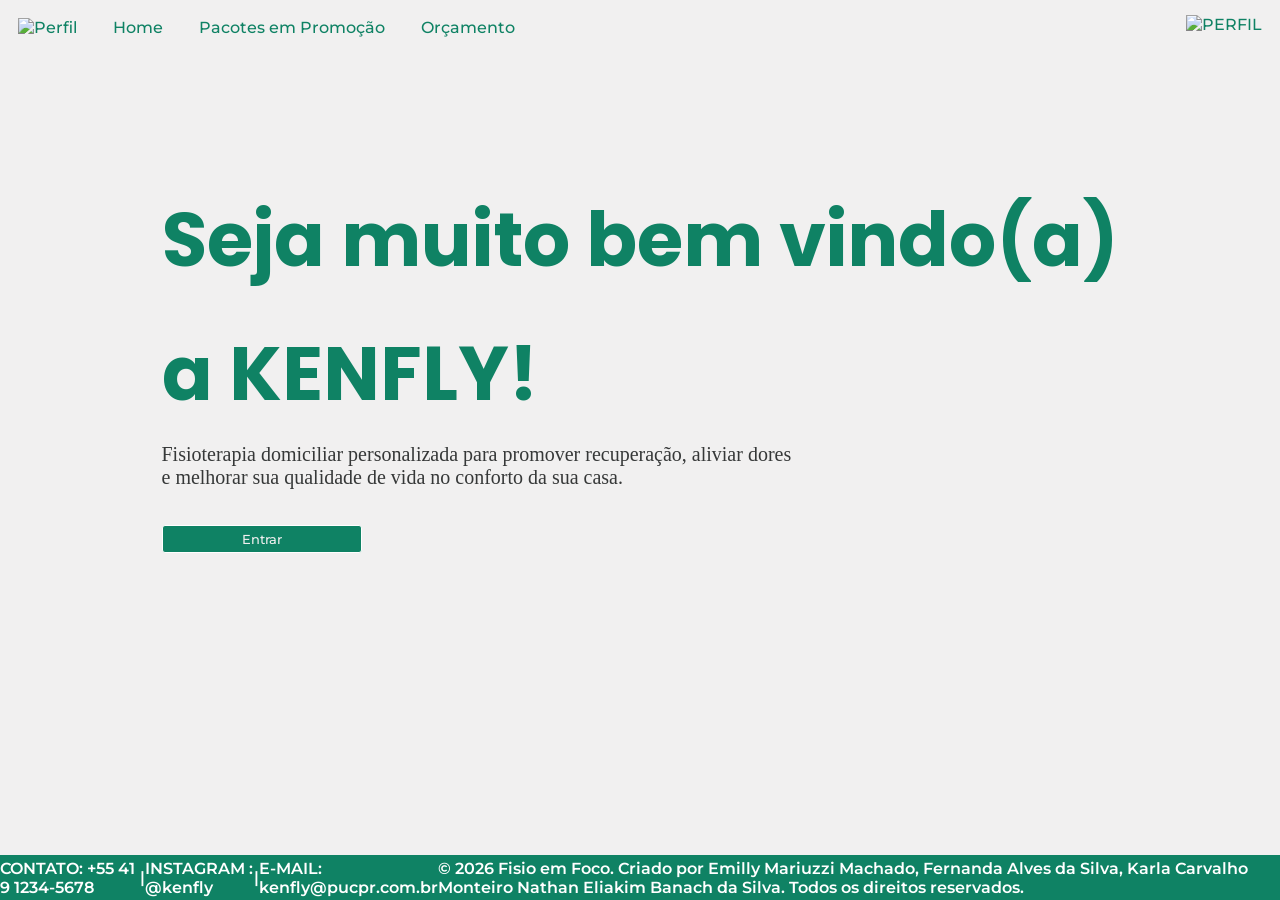
==== index.html @ cc4c3c07 "Meu primeiro envio" ====
<!DOCTYPE html>
<html lang="PT-BR">
<head>
    <meta charset="UTF-8">
    <meta name="viewport" content="width=device-width, initial-scale=1.0">
    <title>Estrutura Site fisioterapia | HOME</title>
    <link rel ='stylesheet' href="../css/style.css"> 
</head>
<body>
<header>
  <nav>
    <ul>
      
    <a href="fisioterapia_perfil.html">
      <img src="../imagens/estrutura/account.png" alt="Perfil" width="64">
    </a>
      <li><a href="index.html">Home</a></li>
      <li><a href="#">Pacotes em Promoção</a></li>
      <li><a href="#">Orçamento</a></li>
    </ul>
    
    <div class="img-nav">
      <a href="#"><img src="../imagens/estrutura/fisio-em-foco-logo-final.svg" alt="PERFIL" width="300px"></a>
      </div>

  </nav>
  </header>
<section class ='tela-inicial'>
  
  <div id="main-content">
    <h1>Seja muito bem vindo(a) <br> <br> a KENFLY!</h1>
      <br><br>
    <p>Fisioterapia domiciliar personalizada para promover recuperação, aliviar dores <br> e melhorar sua qualidade de vida no conforto da sua casa.</p>
    <br><br>
    <a href="#"><button>Entrar</button></a>
  </div>
  
</section>

<footer>
  <span>CONTATO: +55 41 9 1234-5678 </span>|
  <span>INSTAGRAM : @kenfly </span>|
  <span>E-MAIL: kenfly@pucpr.com.br</span>
  <br>
    <span>© 2026 Fisio em Foco. Criado por Emilly Mariuzzi Machado, Fernanda Alves da Silva, Karla Carvalho Monteiro Nathan Eliakim Banach da Silva. Todos os direitos reservados.</span>
</footer>

</body>
</html>
---- css/style.css ----
@import url('https://fonts.googleapis.com/css2?family=Montserrat:ital,wght@0,100..900;1,100..900&family=Poppins:ital,wght@0,100;0,200;0,300;0,400;0,500;0,600;0,700;0,800;0,900;1,100;1,200;1,300;1,400;1,500;1,600;1,700;1,800;1,900&display=swap');

*{
  margin: 0;
  padding: 0;
  box-sizing: border-box;
}

body{
  background-color: rgb(241, 240, 240);
  min-height: 100vh;
  display: flex;
  flex-direction: column;

}

header{
  height: 10%;

}

header nav{
  display: flex;
  justify-content: space-between;
  padding: 15px;
  font-family: "Montserrat", sans-serif;
  font-optical-sizing: auto;
  font-weight: 500;
  font-style: normal;
}

header ul{
  display: flex;
  list-style: none;
  gap: 30px;
  justify-content: center;
  align-items: center;
}




header a{
  text-decoration: none;
  color: rgb(15, 130, 100);
  padding: 3px;
}

header li a:hover{
  color: rgb(241, 240, 240);
  background-color: #0f8264d2;
  padding: 3px;
  border-radius: 3px;
}

.tela-inicial{
  display: flex;
  align-items: center;
  justify-content: center;
  margin: auto auto;

}

.tela-inicial h1{
  font-family: "Poppins", sans-serif;
  font-weight: 700;
  font-style: normal;
  font-size: 75px;
  color: rgb(15, 130, 100);
  line-height: 67px;
}

.tela-inicial p{
  color: rgb(54, 56, 56);
  text-align: start;
  font-size: 20px;

}

#main-content button{
  background-color: rgb(15, 130, 100);
  color: rgb(241, 240, 240);
  padding: 5px;
  border: 1px solid #fff;
  width: 200px;
  border-radius: 3px;
  font-family: "Montserrat", sans-serif;
  font-optical-sizing: auto;
  font-weight: 500;
  font-style: normal;
}

#main-content button:hover{
  color: rgb(15, 130, 100);
  background-color: rgb(241, 240, 240);
  border: 1px solid rgb(15, 130, 100);
  border-top-left-radius: 10px;
  border-bottom-right-radius: 10px;
  transition: ease 0.5s;

  
}







footer{
  margin-top: auto;
  display: flex;
  align-items: center;
  justify-content: center;
  background-color: rgb(15, 130, 100);
  height: 5vh;
  color: #fff;
  font-family: "Montserrat", sans-serif;
  font-optical-sizing: auto;
  font-weight: 600;
  font-style: normal;
}
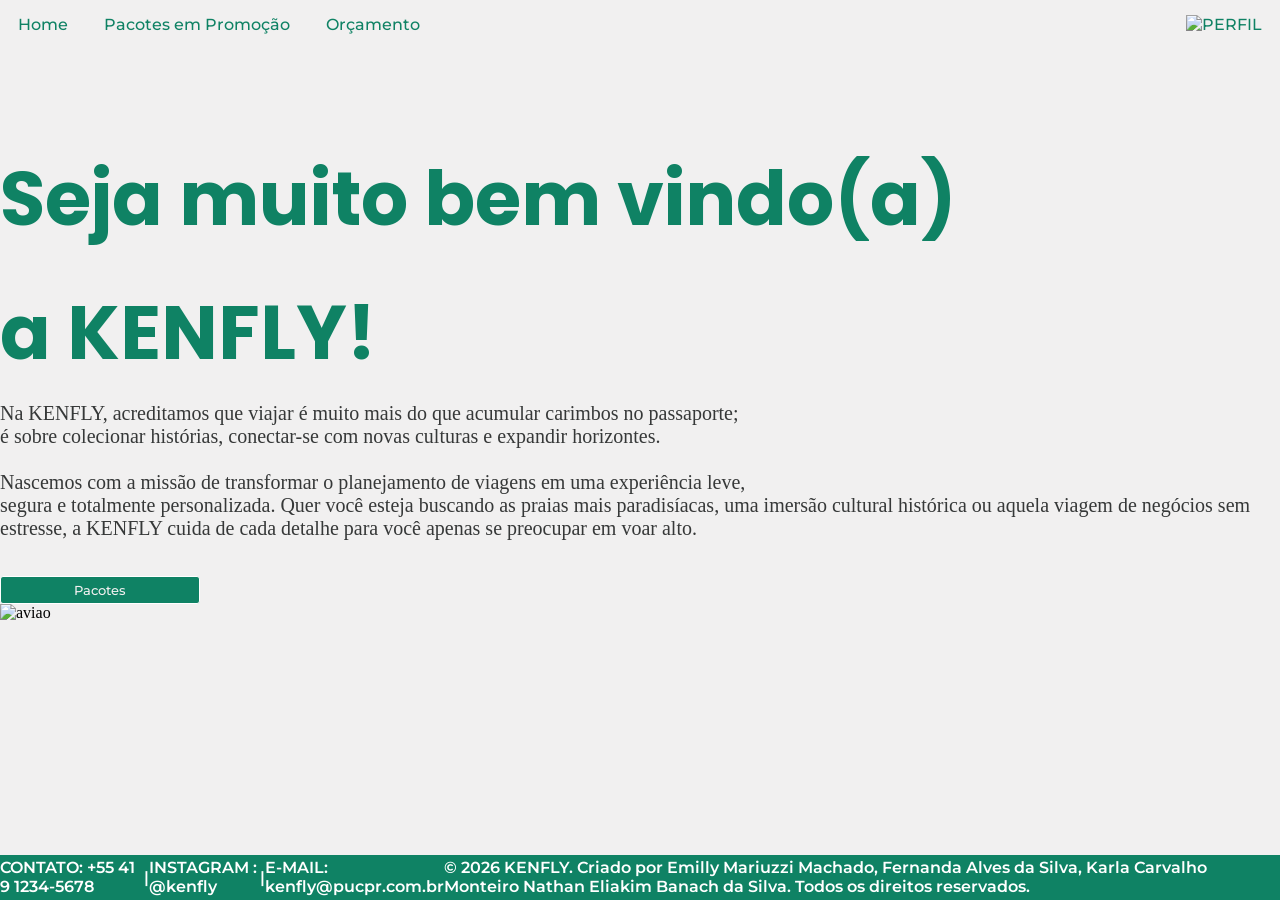
==== commit 97278cce: "Update index.html" ====
--- a/index.html
+++ b/index.html
@@ -10,17 +10,13 @@
 <header>
   <nav>
     <ul>
-      
-    <a href="fisioterapia_perfil.html">
-      <img src="../imagens/estrutura/account.png" alt="Perfil" width="64">
-    </a>
       <li><a href="index.html">Home</a></li>
       <li><a href="#">Pacotes em Promoção</a></li>
       <li><a href="#">Orçamento</a></li>
     </ul>
     
     <div class="img-nav">
-      <a href="#"><img src="../imagens/estrutura/fisio-em-foco-logo-final.svg" alt="PERFIL" width="300px"></a>
+      <a href="#"><img src="../imagens/kenfly_logo.png" alt="PERFIL" width="300px"></a>
       </div>
 
   </nav>
@@ -30,9 +26,16 @@
   <div id="main-content">
     <h1>Seja muito bem vindo(a) <br> <br> a KENFLY!</h1>
       <br><br>
-    <p>Fisioterapia domiciliar personalizada para promover recuperação, aliviar dores <br> e melhorar sua qualidade de vida no conforto da sua casa.</p>
+    <p>Na KENFLY, acreditamos que viajar é muito mais do que acumular carimbos no passaporte; <br>
+      é sobre colecionar histórias, conectar-se com novas culturas e expandir horizontes.
     <br><br>
-    <a href="#"><button>Entrar</button></a>
+      Nascemos com a missão de transformar o planejamento de viagens em uma experiência leve,<br>
+      segura e totalmente personalizada. Quer você esteja buscando as praias mais paradisíacas,
+      uma imersão cultural histórica ou aquela viagem de negócios sem estresse, a KENFLY cuida de 
+      cada detalhe para você apenas se preocupar em voar alto. </p>
+    <br><br>
+    <a href="#"><button>Pacotes</button></a>
+    <aside><img src="../imagens/aviao.jpg" alt="aviao"></aside>
   </div>
   
 </section>
@@ -42,8 +45,8 @@
   <span>INSTAGRAM : @kenfly </span>|
   <span>E-MAIL: kenfly@pucpr.com.br</span>
   <br>
-    <span>© 2026 Fisio em Foco. Criado por Emilly Mariuzzi Machado, Fernanda Alves da Silva, Karla Carvalho Monteiro Nathan Eliakim Banach da Silva. Todos os direitos reservados.</span>
+    <span>© 2026 KENFLY. Criado por Emilly Mariuzzi Machado, Fernanda Alves da Silva, Karla Carvalho Monteiro Nathan Eliakim Banach da Silva. Todos os direitos reservados.</span>
 </footer>
 
 </body>
-</html>+</html>
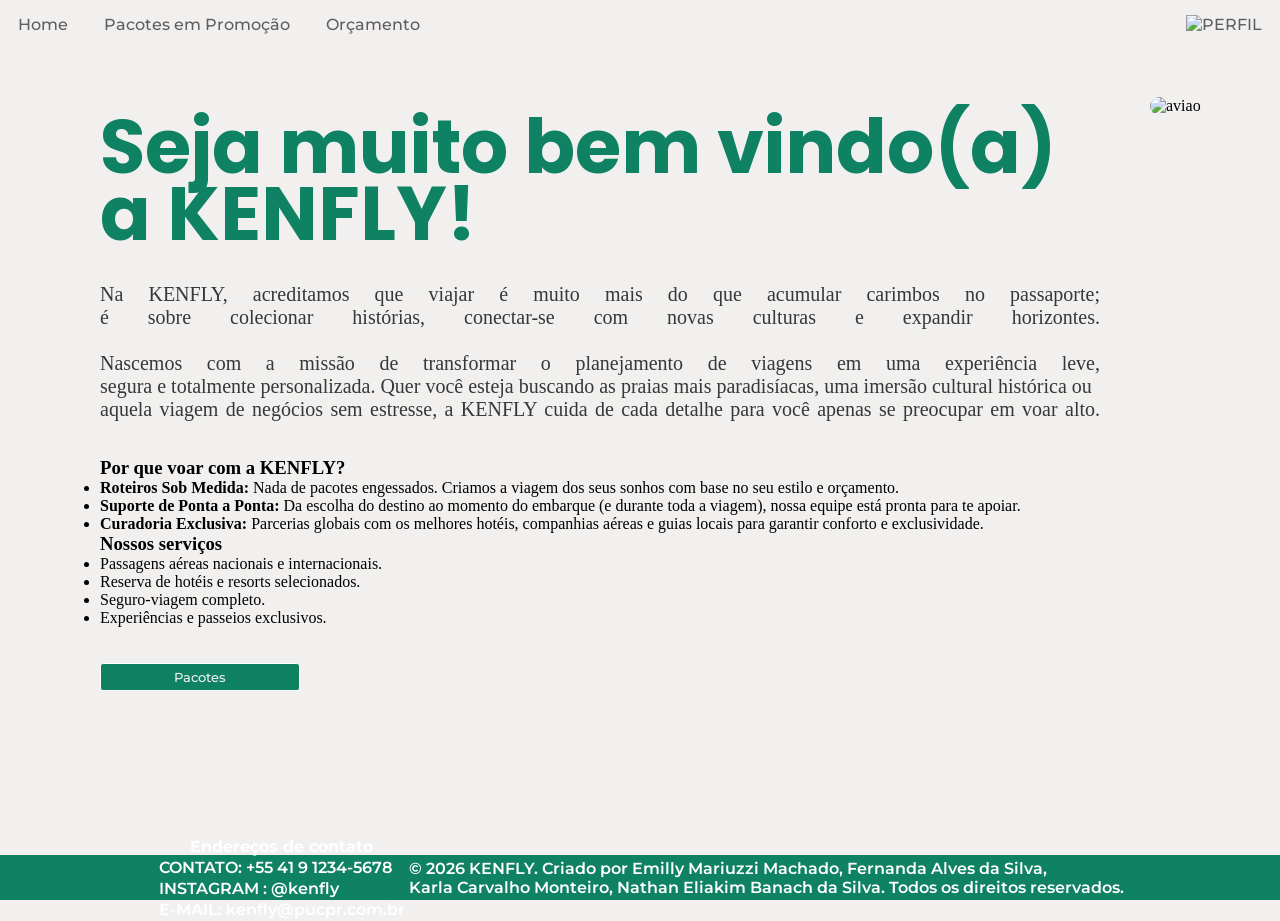
==== commit 9b5c6bb8: "Update index.html" ====
--- a/index.html
+++ b/index.html
@@ -24,7 +24,7 @@
 <section class ='tela-inicial'>
   
   <div id="main-content">
-    <h1>Seja muito bem vindo(a) <br> <br> a KENFLY!</h1>
+    <h1>Seja muito bem vindo(a) <br> a KENFLY!</h1>
       <br><br>
     <p>Na KENFLY, acreditamos que viajar é muito mais do que acumular carimbos no passaporte; <br>
       é sobre colecionar histórias, conectar-se com novas culturas e expandir horizontes.
@@ -34,18 +34,48 @@
       uma imersão cultural histórica ou aquela viagem de negócios sem estresse, a KENFLY cuida de 
       cada detalhe para você apenas se preocupar em voar alto. </p>
     <br><br>
-    <a href="#"><button>Pacotes</button></a>
     <aside><img src="../imagens/aviao.jpg" alt="aviao"></aside>
+    <article>
+      <h3>Por que voar com a KENFLY?</h3>
+      <ul>
+        <li><b>Roteiros Sob Medida:</b> Nada de pacotes engessados. Criamos a viagem dos seus sonhos com base no seu estilo e orçamento.</li>
+        <li><b>Suporte de Ponta a Ponta:</b> Da escolha do destino ao momento do embarque (e durante toda a viagem), nossa equipe está pronta para te apoiar.</li>
+        <li><b>Curadoria Exclusiva:</b> Parcerias globais com os melhores hotéis, companhias aéreas e guias locais para garantir conforto e exclusividade.</li>
+      </ul>
+    </article>
+
+    <article>
+      <h3> Nossos serviços</h3>
+      <ul>
+        <li>Passagens aéreas nacionais e internacionais.</li>
+        <li>Reserva de hotéis e resorts selecionados.</li>
+        <li>Seguro-viagem completo.</li>
+        <li>Experiências e passeios exclusivos.</li>
+      </ul>
+    </article>
+    <br><br><a href="#"><button>Pacotes</button></a>
   </div>
   
 </section>
-
+<br><br>
 <footer>
-  <span>CONTATO: +55 41 9 1234-5678 </span>|
-  <span>INSTAGRAM : @kenfly </span>|
-  <span>E-MAIL: kenfly@pucpr.com.br</span>
-  <br>
-    <span>© 2026 KENFLY. Criado por Emilly Mariuzzi Machado, Fernanda Alves da Silva, Karla Carvalho Monteiro Nathan Eliakim Banach da Silva. Todos os direitos reservados.</span>
+  <table>
+    <tr>
+      <th>Endereços de contato</th>
+      <th></th>
+    </tr>
+    <tr>
+      <td><span>CONTATO: +55 41 9 1234-5678 </span> </td>
+    </tr>
+    <tr>
+      <td><span> INSTAGRAM : @kenfly </span></td> 
+    </tr>
+    <tr>
+      <td><span>E-MAIL: kenfly@pucpr.com.br</span>
+    </tr>
+  </table>
+  <p>© 2026 KENFLY. Criado por Emilly Mariuzzi Machado, Fernanda Alves da Silva, <br>
+    Karla Carvalho Monteiro, Nathan Eliakim Banach da Silva. Todos os direitos reservados.</p>
 </footer>
 
 </body>
--- a/css/style.css
+++ b/css/style.css
@@ -7,7 +7,7 @@
 }
 
 body{
-  background-color: rgb(241, 240, 240);
+  background-color: #f2f0ef;
   min-height: 100vh;
   display: flex;
   flex-direction: column;
@@ -20,6 +20,7 @@
 }
 
 header nav{
+  align-items: center;
   display: flex;
   justify-content: space-between;
   padding: 15px;
@@ -42,7 +43,7 @@
 
 header a{
   text-decoration: none;
-  color: rgb(15, 130, 100);
+  color: #5e5e5e;
   padding: 3px;
 }
 
@@ -57,7 +58,8 @@
   display: flex;
   align-items: center;
   justify-content: center;
-  margin: auto auto;
+  margin: auto;
+  margin-left: 100px;
 
 }
 
@@ -74,7 +76,16 @@
   color: rgb(54, 56, 56);
   text-align: start;
   font-size: 20px;
+  text-align-last:justify ;
+  max-width: 1000px;
 
+}
+.tela-inicial img{
+  position: absolute;
+  display: flex;
+  border-radius: 100px;
+  margin-top: -360px;
+  margin-left: 1050px;
 }
 
 #main-content button{
@@ -119,4 +130,4 @@
   font-optical-sizing: auto;
   font-weight: 600;
   font-style: normal;
-}+}
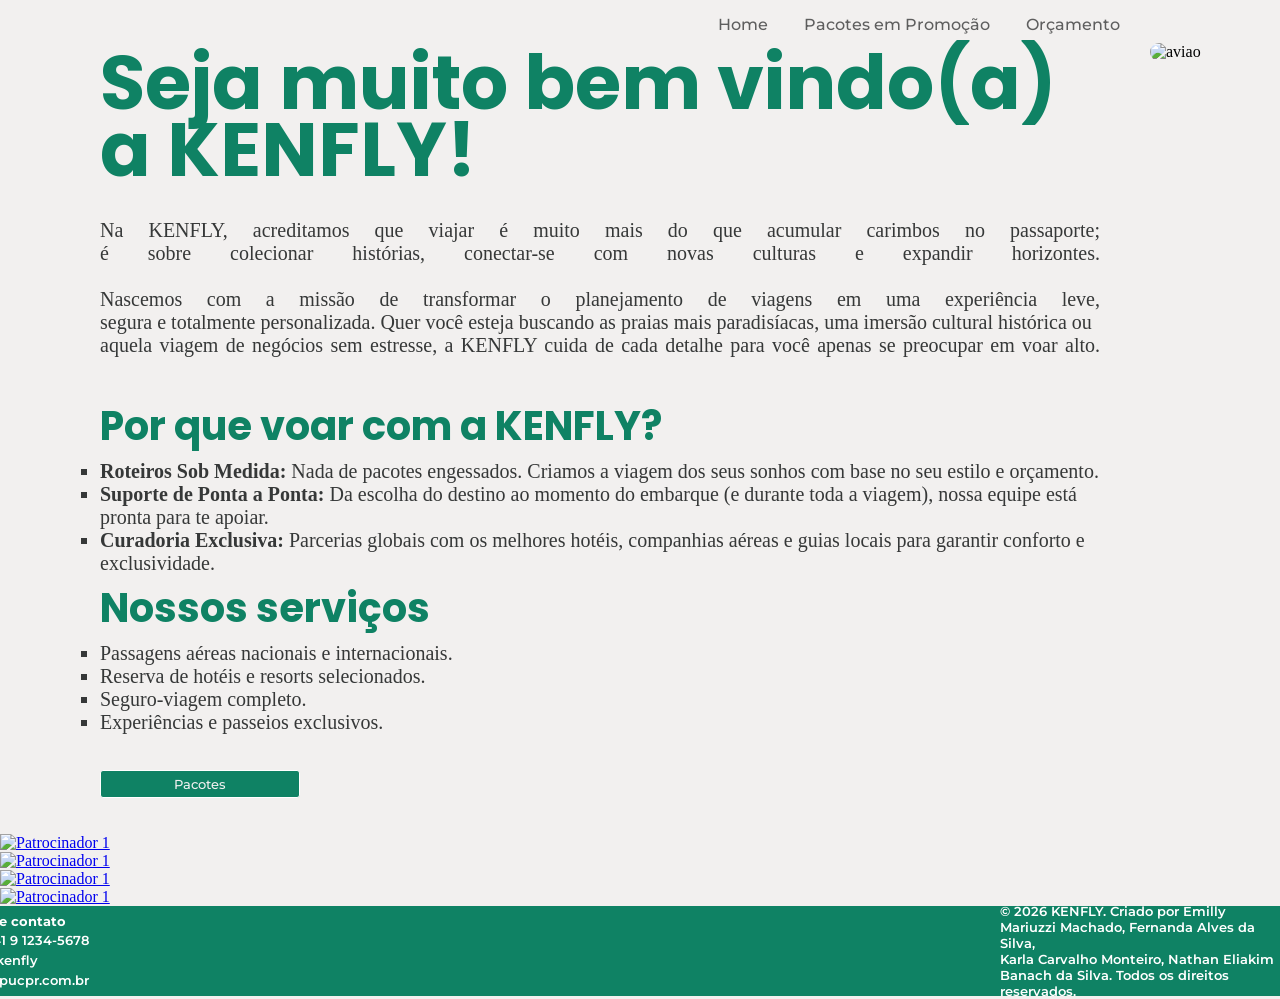
==== commit f433d51d: "Update index.html" ====
--- a/index.html
+++ b/index.html
@@ -3,7 +3,7 @@
 <head>
     <meta charset="UTF-8">
     <meta name="viewport" content="width=device-width, initial-scale=1.0">
-    <title>Estrutura Site fisioterapia | HOME</title>
+    <title>Estrutura Site Viagens | HOME</title>
     <link rel ='stylesheet' href="../css/style.css"> 
 </head>
 <body>
@@ -11,8 +11,8 @@
   <nav>
     <ul>
       <li><a href="index.html">Home</a></li>
-      <li><a href="#">Pacotes em Promoção</a></li>
-      <li><a href="#">Orçamento</a></li>
+      <li><a href="pacotes.html">Pacotes em Promoção</a></li>
+      <li><a href="orcamento.html">Orçamento</a></li>
     </ul>
     
     <div class="img-nav">
@@ -35,6 +35,7 @@
       cada detalhe para você apenas se preocupar em voar alto. </p>
     <br><br>
     <aside><img src="../imagens/aviao.jpg" alt="aviao"></aside>
+    <aside> <img src="" alt=""></aside>
     <article>
       <h3>Por que voar com a KENFLY?</h3>
       <ul>
@@ -55,9 +56,24 @@
     </article>
     <br><br><a href="#"><button>Pacotes</button></a>
   </div>
+
   
 </section>
 <br><br>
+ <div class="container-patrocinadores">
+  <div class="logo-patrocinador">
+    <a href="https://www.localiza.com/brasil/pt-br"><img src="../imagens/localiza2.png" alt="Patrocinador 1"></a>
+  </div>
+  <div class="logo-patrocinador">
+    <a href="https://www.voeazul.com.br/br/pt/home"><img src="../imagens/azul3.svg" alt="Patrocinador 1"></a>
+  </div>
+  <div class="logo-patrocinador">
+    <a href="https://www.ifood.com.br/"><img src="../imagens/ifood.webp" alt="Patrocinador 1"></a>
+  </div>
+  <div class="logo-patrocinador">
+    <a href="https://www.trivago.com.br/"><img src="../imagens/trivago.png" alt="Patrocinador 1"></a>
+  </div>
+</div>
 <footer>
   <table>
     <tr>
--- a/css/style.css
+++ b/css/style.css
@@ -28,6 +28,7 @@
   font-optical-sizing: auto;
   font-weight: 500;
   font-style: normal;
+  margin-left: 700px;
 }
 
 header ul{
@@ -38,7 +39,10 @@
   align-items: center;
 }
 
-
+header nav img{
+  width: 200px;
+  margin-left: -1600px;;
+}
 
 
 header a{
@@ -84,9 +88,25 @@
   position: absolute;
   display: flex;
   border-radius: 100px;
-  margin-top: -360px;
+  margin-top: -350px;
   margin-left: 1050px;
 }
+.tela-inicial h3 {
+  font-family: "Poppins", sans-serif;
+  font-weight: 700;
+  font-style: normal;
+  font-size: 40px;
+  color: rgb(15, 130, 100);
+  line-height: 67px;
+}
+
+.tela-inicial li{
+  list-style: square;
+  color: rgb(54, 56, 56);
+  text-align: start;
+  font-size: 20px;
+  max-width: 1000px;
+  }
 
 #main-content button{
   background-color: rgb(15, 130, 100);
@@ -124,10 +144,27 @@
   align-items: center;
   justify-content: center;
   background-color: rgb(15, 130, 100);
-  height: 5vh;
+  height: 10vh;
   color: #fff;
   font-family: "Montserrat", sans-serif;
   font-optical-sizing: auto;
   font-weight: 600;
   font-style: normal;
+  font-size: smaller;
 }
+
+footer span{
+  justify-content: space-between;
+  
+}
+footer table{
+  display: flex;
+  position:absolute;
+  margin-left: -1300px;
+}
+footer table td{
+  padding: 1px;
+}
+footer p {
+  margin-left: 1000px;
+}
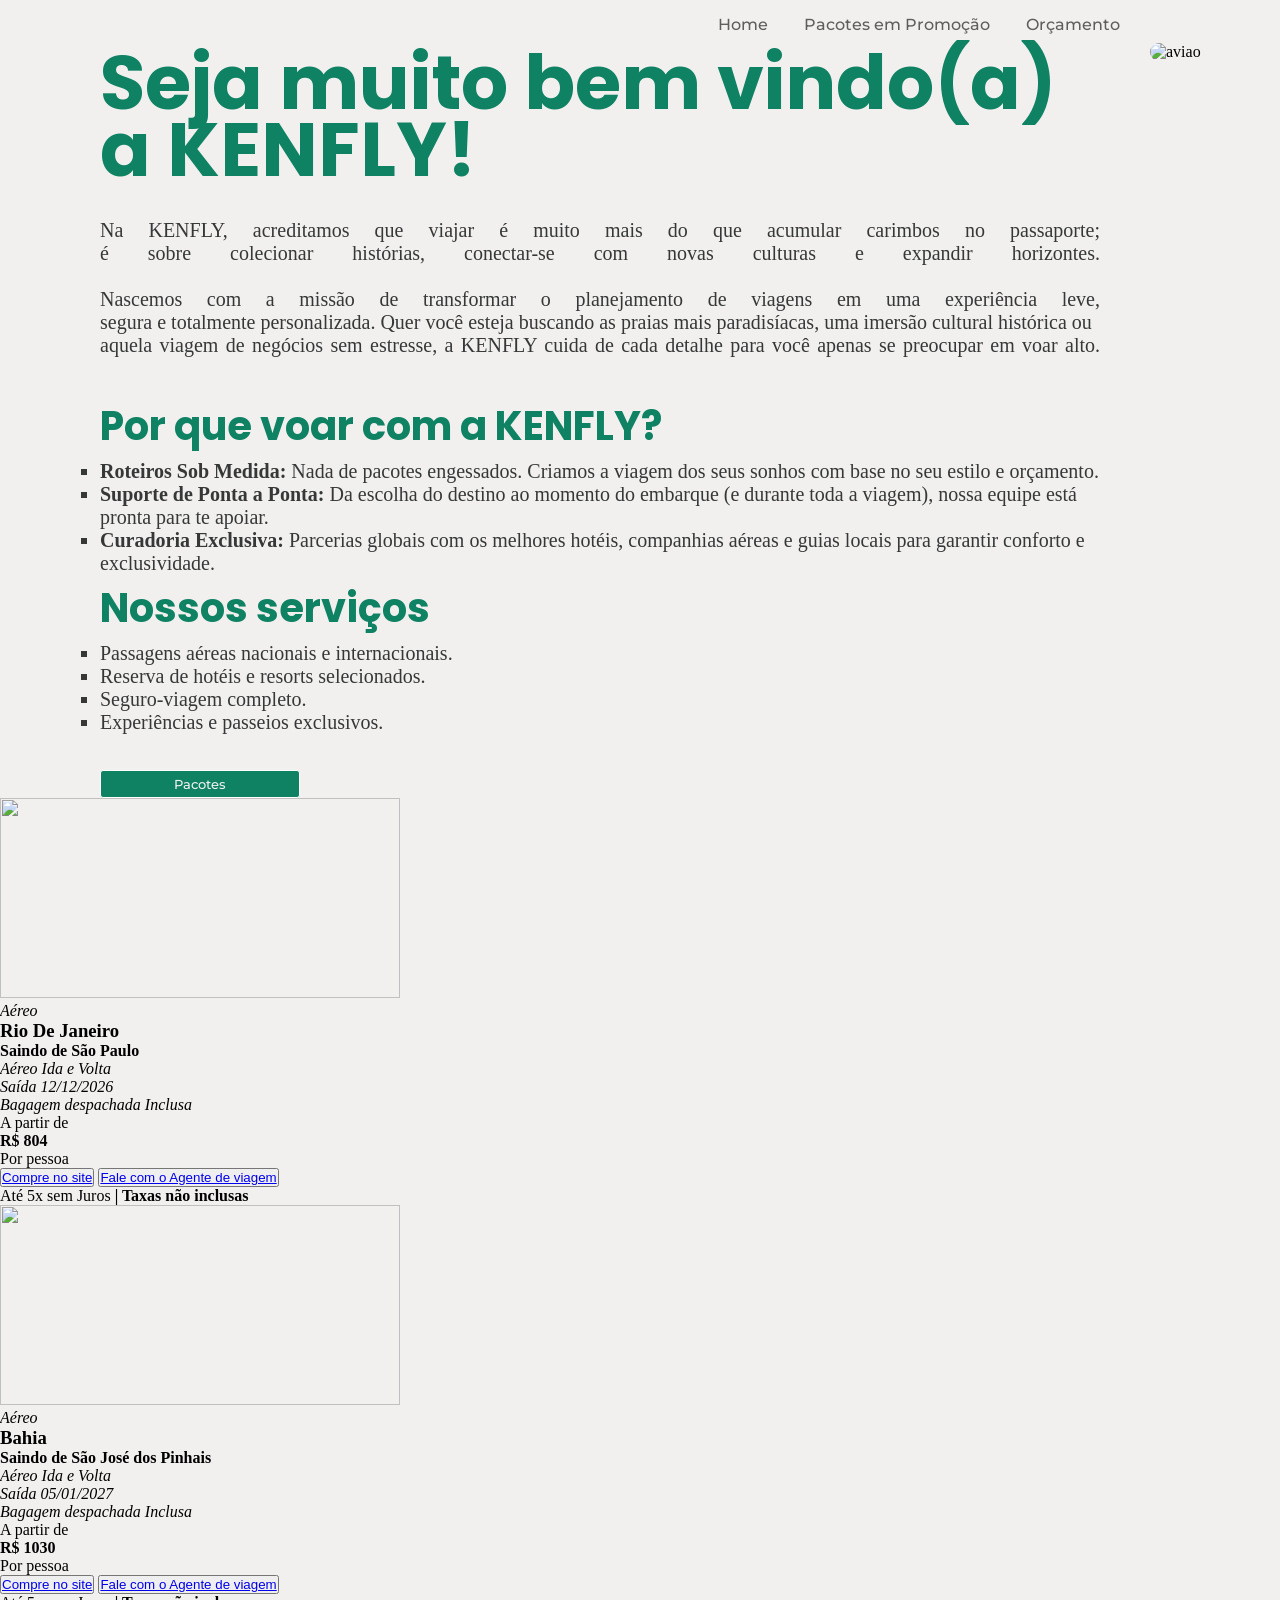
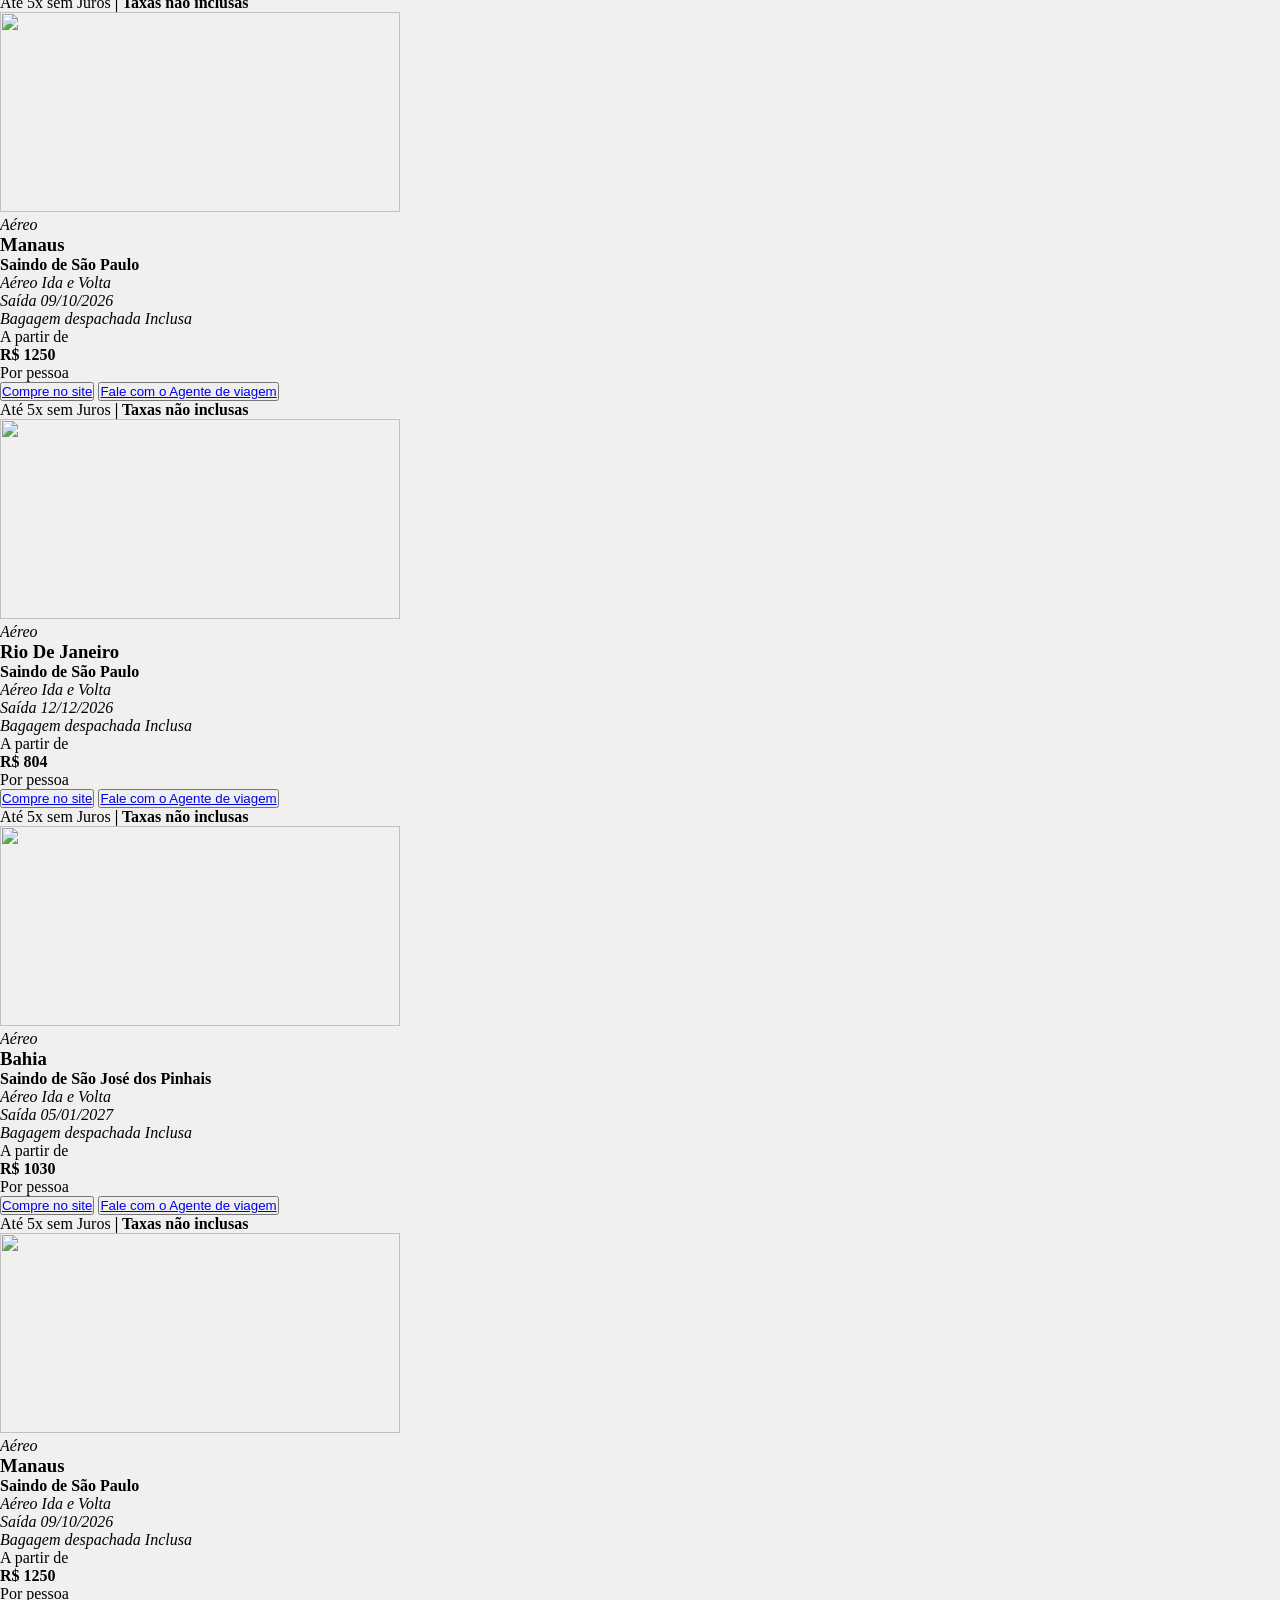
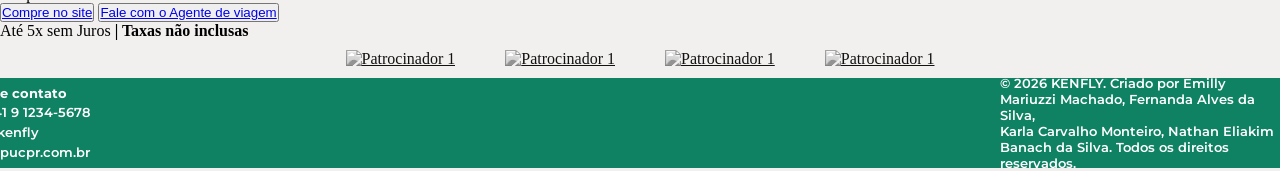
==== commit 7a228296: "Update index.html" ====
--- a/index.html
+++ b/index.html
@@ -16,7 +16,7 @@
     </ul>
     
     <div class="img-nav">
-      <a href="#"><img src="../imagens/kenfly_logo.png" alt="PERFIL" width="300px"></a>
+      <a href="#"><img src="../imagens/kenfly_logo.png" alt="LOGO" ></a>
       </div>
 
   </nav>
@@ -54,12 +54,184 @@
         <li>Experiências e passeios exclusivos.</li>
       </ul>
     </article>
-    <br><br><a href="#"><button>Pacotes</button></a>
+    <br><br><a href="pacotes.html"><button>Pacotes</button></a>
   </div>
 
   
 </section>
-<br><br>
+
+<section id="cards-viagens">
+    <div class="cards">
+        <div class="card">  
+            <img src="/imagens/riozinho.jpg" alt="" width="400px" height="200px">
+            <div class="card-items">
+                <p><i>Aéreo</i></p>
+                <h3>Rio De Janeiro</h3>
+                <p><b>Saindo de São Paulo</b></p>
+
+                <ul>
+                    <li><i>Aéreo Ida e Volta</i></li>
+                    <li><i>Saída 12/12/2026</i></li>
+                    <li><i>Bagagem despachada Inclusa</i></li>
+                </ul>
+
+                <ul>
+                    <li>A partir de</li>
+                    <li class="preco-viagem"><b>R$ 804</b></li>
+                    <li>Por pessoa</li>
+                </ul>
+            </div>
+
+                <div class="cards-btns">
+                    <button><a href="#">Compre no site</a></button>
+                    <button><a href="#">Fale com o Agente de viagem</a></button>
+                    <p id="tax">Até 5x sem Juros <b>| Taxas não inclusas</b></p>
+                </div>
+            
+        </div>
+
+        <div class="card">
+            <img src="/imagens/bahinha.jpg" alt="" width="400px" height="200px">
+            <div class="card-items">
+                <p><i>Aéreo</i></p>
+                <h3>Bahia</h3>
+                <p><b>Saindo de São José dos Pinhais</b></p>
+
+                <ul>
+                    <li><i>Aéreo Ida e Volta</i></li>
+                    <li><i>Saída 05/01/2027</i></li>
+                    <li><i>Bagagem despachada Inclusa</i></li>
+                </ul>
+
+                <ul>
+                    <li>A partir de</li>
+                    <li class="preco-viagem"><b>R$ 1030</b></li>
+                    <li>Por pessoa</li>
+                </ul>
+            </div>
+
+                <div class="cards-btns">
+                    <button><a href="#">Compre no site</a></button>
+                    <button><a href="#">Fale com o Agente de viagem</a></button>
+                    <p id="tax">Até 5x sem Juros <b>| Taxas não inclusas</b></p>
+                </div>
+        </div>
+
+        <div class="card">
+            <img src="/imagens/tigrinho.jpg" alt="" width="400px" height="200px">
+            <div class="card-items">
+                <p><i>Aéreo</i></p>
+                <h3>Manaus</h3>
+                <p><b>Saindo de São Paulo</b></p>
+
+                <ul>
+                    <li><i>Aéreo Ida e Volta</i></li>
+                    <li><i>Saída 09/10/2026</i></li>
+                    <li><i>Bagagem despachada Inclusa</i></li>
+                </ul>
+
+                <ul>
+                    <li>A partir de</li>
+                    <li class="preco-viagem"><b>R$ 1250</b></li>
+                    <li>Por pessoa</li>
+                </ul>
+            </div>
+
+                <div class="cards-btns">
+                    <button><a href="#">Compre no site</a></button>
+                    <button><a href="#">Fale com o Agente de viagem</a></button>
+                    <p id="tax">Até 5x sem Juros <b>| Taxas não inclusas</b></p>
+                </div>
+        </div>
+    </div>
+
+    <div class="cards">
+        <div class="card">  
+            <img src="/imagens/riozinho.jpg" alt="" width="400px" height="200px">
+            <div class="card-items">
+                <p><i>Aéreo</i></p>
+                <h3>Rio De Janeiro</h3>
+                <p><b>Saindo de São Paulo</b></p>
+
+                <ul>
+                    <li><i>Aéreo Ida e Volta</i></li>
+                    <li><i>Saída 12/12/2026</i></li>
+                    <li><i>Bagagem despachada Inclusa</i></li>
+                </ul>
+
+                <ul>
+                    <li>A partir de</li>
+                    <li class="preco-viagem"><b>R$ 804</b></li>
+                    <li>Por pessoa</li>
+                </ul>
+            </div>
+
+                <div class="cards-btns">
+                    <button><a href="#">Compre no site</a></button>
+                    <button><a href="#">Fale com o Agente de viagem</a></button>
+                    <p id="tax">Até 5x sem Juros <b>| Taxas não inclusas</b></p>
+                </div>
+            
+        </div>
+
+        <div class="card">
+            <img src="/imagens/bahinha.jpg" alt="" width="400px" height="200px">
+            <div class="card-items">
+                <p><i>Aéreo</i></p>
+                <h3>Bahia</h3>
+                <p><b>Saindo de São José dos Pinhais</b></p>
+
+                <ul>
+                    <li><i>Aéreo Ida e Volta</i></li>
+                    <li><i>Saída 05/01/2027</i></li>
+                    <li><i>Bagagem despachada Inclusa</i></li>
+                </ul>
+
+                <ul>
+                    <li>A partir de</li>
+                    <li class="preco-viagem"><b>R$ 1030</b></li>
+                    <li>Por pessoa</li>
+                </ul>
+            </div>
+
+                <div class="cards-btns">
+                    <button><a href="#">Compre no site</a></button>
+                    <button><a href="#">Fale com o Agente de viagem</a></button>
+                    <p id="tax">Até 5x sem Juros <b>| Taxas não inclusas</b></p>
+                </div>
+        </div>
+
+        <div class="card">
+            <img src="/imagens/tigrinho.jpg" alt="" width="400px" height="200px">
+            <div class="card-items">
+                <p><i>Aéreo</i></p>
+                <h3>Manaus</h3>
+                <p><b>Saindo de São Paulo</b></p>
+
+                <ul>
+                    <li><i>Aéreo Ida e Volta</i></li>
+                    <li><i>Saída 09/10/2026</i></li>
+                    <li><i>Bagagem despachada Inclusa</i></li>
+                </ul>
+
+                <ul>
+                    <li>A partir de</li>
+                    <li class="preco-viagem"><b>R$ 1250</b></li>
+                    <li>Por pessoa</li>
+                </ul>
+            </div>
+
+                <div class="cards-btns">
+                    <button><a href="#">Compre no site</a></button>
+                    <button><a href="#">Fale com o Agente de viagem</a></button>
+                    <p id="tax">Até 5x sem Juros <b>| Taxas não inclusas</b></p>
+                </div>
+        </div>
+    </div>
+    
+</section>
+
+
  <div class="container-patrocinadores">
   <div class="logo-patrocinador">
     <a href="https://www.localiza.com/brasil/pt-br"><img src="../imagens/localiza2.png" alt="Patrocinador 1"></a>
@@ -74,11 +246,15 @@
     <a href="https://www.trivago.com.br/"><img src="../imagens/trivago.png" alt="Patrocinador 1"></a>
   </div>
 </div>
+
+
+
+
+
 <footer>
   <table>
     <tr>
       <th>Endereços de contato</th>
-      <th></th>
     </tr>
     <tr>
       <td><span>CONTATO: +55 41 9 1234-5678 </span> </td>
--- a/css/style.css
+++ b/css/style.css
@@ -132,7 +132,28 @@
   
 }
 
+.container-patrocinadores {
+  display: flex;
+  justify-content: center; 
+  align-items: center;     
+  gap: 30px;               
+  flex-wrap: wrap; 
+  border-radius: 10px;      
+}
 
+
+.logo-patrocinador img {
+  max-width: 150px;        
+  height: auto;            
+  filter: grayscale(100%); 
+  transition: filter 0.3s ease;
+  padding: 10px;
+  
+}
+
+.logo-patrocinador img:hover {
+  filter: grayscale(0%);   
+}
 
 
 
